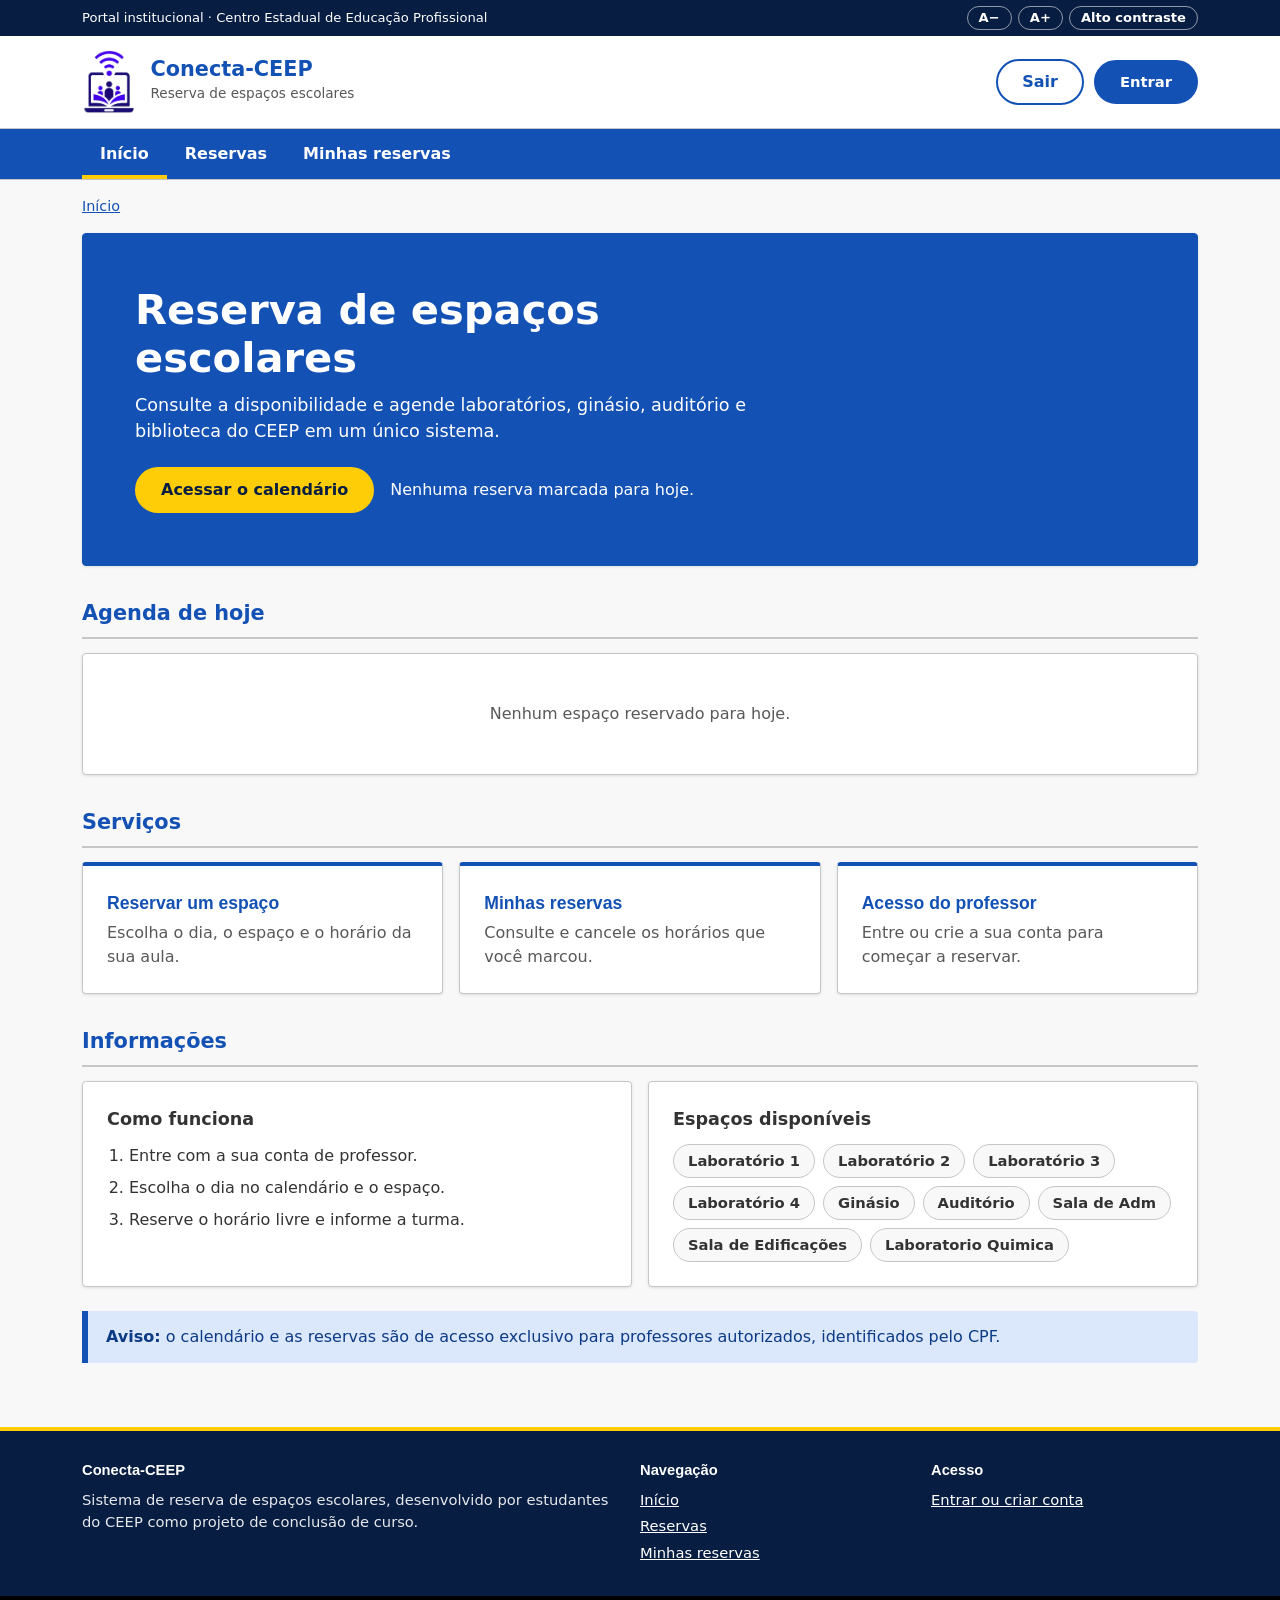
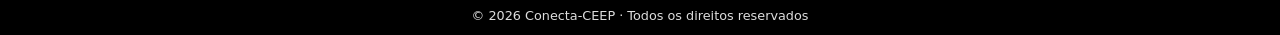
==== frontend/index.html @ ace4052a "COMMIT" ====
<!DOCTYPE html>
<html lang="pt-BR">
<head>
<meta charset="UTF-8">
<meta name="viewport" content="width=device-width, initial-scale=1, viewport-fit=cover">
<title>Conecta-CEEP</title>
<link rel="icon" type="image/png" href="title.png">
<link rel="stylesheet" href="style.css">
</head>
<body>
<div class="util"><div class="in">
  <span>Portal institucional · Centro Estadual de Educação Profissional</span>
  <span class="tools" role="group" aria-label="Acessibilidade">
    <button type="button" id="aMenos" aria-label="Diminuir texto">A−</button>
    <button type="button" id="aMais" aria-label="Aumentar texto">A+</button>
    <button type="button" id="contraste" aria-pressed="false">Alto contraste</button>
  </span>
</div></div>
<header><div class="in">
  <a class="brand" href="#/inicio">
    <img src="Logo Conecta-CEEP.png" alt="Logo Conecta-CEEP" class="brand-logo">
    <span><b>Conecta-CEEP</b><small>Reserva de espaços escolares</small></span>
  </a>
  <div class="who">
    <span id="whoName"></span>
    <button class="btn ghost" id="logout" hidden>Sair</button>
    <a class="btn" id="loginLink" href="#/login">Entrar</a>
  </div>
</div></header>
<nav class="main" id="nav" aria-label="Principal"><div class="in">
  <a href="#/inicio" data-p="inicio">Início</a>
  <a href="#/reservas" data-p="reservas">Reservas</a>
  <a href="#/minhas" data-p="minhas">Minhas reservas</a>
  <a href="#/professores" data-p="professores" id="navProf" hidden>Professores</a>
</div></nav>
<div class="in crumb" id="crumb" aria-label="Você está em"></div>

<main>
  <!-- PÁGINA INICIAL (livre) -->
  <section id="home" class="page">
    <div class="card hero">
      <h1>Reserva de espaços escolares</h1>
      <p>Consulte a disponibilidade e agende laboratórios, ginásio, auditório e biblioteca do CEEP em um único sistema.</p>
      <div class="row-l">
        <a class="btn accent" href="#/reservas">Acessar o calendário</a>
        <span id="homeHoje"></span>
      </div>
    </div>
    <h2 class="sec">Agenda de hoje</h2>
    <div class="card agenda" id="homeAgenda"></div>
    <h2 class="sec">Serviços</h2>
    <div class="svcs">
      <a class="card svc" href="#/reservas"><b>Reservar um espaço</b><span>Escolha o dia, o espaço e o horário da sua aula.</span></a>
      <a class="card svc" href="#/minhas"><b>Minhas reservas</b><span>Consulte e cancele os horários que você marcou.</span></a>
      <a class="card svc" href="#/login"><b>Acesso do professor</b><span>Entre ou crie a sua conta para começar a reservar.</span></a>
    </div>
    <h2 class="sec">Informações</h2>
    <div class="two">
      <div class="card"><h3>Como funciona</h3>
        <ol class="steps"><li>Entre com a sua conta de professor.</li><li>Escolha o dia no calendário e o espaço.</li><li>Reserve o horário livre e informe a turma.</li></ol>
      </div>
      <div class="card"><h3>Espaços disponíveis</h3><ul class="chips" id="homeEspacos"></ul></div>
    </div>
    <p class="notice"><strong>Aviso:</strong> o calendário e as reservas são de acesso exclusivo para professores autorizados, identificados pelo CPF.</p>
  </section>

  <!-- LOGIN / CADASTRO -->
  <section id="auth" hidden aria-label="Acesso ao sistema"><div class="card authcard">
    <a class="fechar" href="#/inicio" aria-label="Fechar e voltar ao início">×</a>
    <h1>Reserve os espaços da escola</h1>
    <p id="authNote"></p>
    <div class="tabs" role="tablist">
      <button role="tab" id="tabIn" aria-selected="true">Entrar</button>
      <button role="tab" id="tabUp" aria-selected="false">Criar conta</button>
    </div>
    <form id="authForm" novalidate>
      <div id="nameWrap" hidden>
        <label for="fName">Nome completo</label>
        <input id="fName" autocomplete="name">
      </div>
      <label for="fCpf">CPF</label>
      <input id="fCpf" inputmode="numeric" maxlength="14" placeholder="000.000.000-00" autocomplete="username">
      <label for="fPass">Senha</label>
      <input id="fPass" type="password" autocomplete="current-password">
      <div class="msg" id="authMsg" role="alert"></div>
      <button class="btn" style="width:100%;margin-top:6px" id="authBtn">Entrar</button>
    </form>
  </div></section>

  <!-- APLICATIVO -->
  <section id="app" hidden>
    <div class="card">
      <div class="cal-head">
        <button id="prev" aria-label="Mês anterior">‹</button>
        <h2 id="monthTitle"></h2>
        <button id="next" aria-label="Próximo mês">›</button>
      </div>
      <div class="grid" id="dows"></div>
      <div class="grid" id="days" style="margin-top:4px"></div>
      <div class="legend">
        <span><i style="background:var(--brand)"></i>Dia selecionado</span>
        <span><i style="background:var(--busy)"></i>Quantidade de reservas</span>
      </div>
    </div>

    <div class="card" id="panel">
      <h2 id="dayTitle"></h2>
      <p class="sub" id="daySub">Escolha o espaço para ver os horários.</p>
      <label for="turno">Turno</label>
      <select id="turno" aria-label="Filtrar horários por turno">
        <option value="matutino">Matutino</option>
        <option value="vespertino">Vespertino</option>
        <option value="noturno">Noturno</option>
      </select>
      <div class="ov" id="overview" role="group" aria-label="Ocupação por espaço no dia"></div>
      <label for="space">Espaço</label>
      <select id="space"></select>
      <div class="slots" id="slots"></div>
    </div>
  </section>

  <section id="prof" class="card page" hidden>
    <h2>Professores autorizados</h2>
    <p class="sub">Só quem tem o CPF nesta lista consegue criar conta e entrar no sistema.</p>
    <form id="profForm" class="inline" novalidate>
      <div><label for="cpfNovo">CPF</label><input id="cpfNovo" inputmode="numeric" maxlength="14" placeholder="000.000.000-00"></div>
      <div><label for="nomeNovo">Nome do professor</label><input id="nomeNovo"></div>
      <button class="btn">Autorizar</button>
    </form>
    <div class="msg" id="profMsg" role="alert"></div>
    <div class="slots" id="profLista"></div>
  </section>

  <section id="minhas" class="card page" hidden>
    <h2>Minhas reservas</h2>
    <div class="slots" id="minhasLista"></div>
  </section>
</main>

<div id="toast" role="status" aria-live="polite"></div>

<footer><div class="in">
  <div><h4>Conecta-CEEP</h4><p>Sistema de reserva de espaços escolares, desenvolvido por estudantes do CEEP como projeto de conclusão de curso.</p></div>
  <div><h4>Navegação</h4><a href="#/inicio">Início</a><a href="#/reservas">Reservas</a><a href="#/minhas">Minhas reservas</a></div>
  <div><h4>Acesso</h4><a href="#/login">Entrar ou criar conta</a></div>
</div><div class="copy">© 2026 Conecta-CEEP · Todos os direitos reservados</div></footer>

<dialog id="dlg">
  <h3 id="dlgTitle">Reservar horário</h3>
  <p id="dlgInfo" style="margin:0;color:var(--muted);font-size:.9rem"></p>
  <label for="turma">Turma ou atividade</label>
  <input id="turma" placeholder="Ex.: 3º C, aula de Back-End">
  <div class="msg" id="dlgMsg"></div>
  <div class="row">
    <button class="btn ghost" id="dlgCancel" type="button">Cancelar</button>
    <button class="btn" id="dlgOk" type="button">Reservar</button>
  </div>
</dialog>

<script src="script.js"></script>
</body>
</html>
---- frontend/style.css ----
:root {
    --bg: #f8f8f8;
    --surface: #fff;
    --ink: #333;
    --muted: #585858;
    --line: #c6c6c6;
    --brand: #1351b4;
    --brand-ink: #fff;
    --gov: #1351b4;
    --gov-dark: #071d41;
    --accent: #ffcd07;
    --free: #e3f5e6;
    --free-ink: #0f5e1a;
    --busy: #fde8e4;
    --busy-ink: #a31a05;
    --mine: #dbe8fb;
    --mine-ink: #0c3a85;
    box-sizing: border-box;
    padding-top: env(safe-area-inset-top,0px);
    padding-bottom: env(safe-area-inset-bottom,0px);
}

:root[data-theme="dark"] {
    --bg: #000;
    --surface: #000;
    --ink: #fff;
    --muted: #eee;
    --line: #fff;
    --brand: #ffcd07;
    --brand-ink: #000;
    --gov: #000;
    --gov-dark: #000;
    --free: #000;
    --free-ink: #7dffa0;
    --busy: #000;
    --busy-ink: #ff9d8f;
    --mine: #000;
    --mine-ink: #9cc2ff;
}

[data-theme="dark"] .slot,
[data-theme="dark"] .hero {
    border: 1px solid currentColor;
}

html {
    font-size: var(--fs,100%);
    scroll-padding-top: env(safe-area-inset-top,0px);
}

* {
    box-sizing: border-box;
}

body {
    margin: 0;
    background: var(--bg);
    color: var(--ink);
    font-family: "Source Sans 3",system-ui,-apple-system,"Segoe UI",sans-serif;
    line-height: 1.5;
}

h1,
h2,
h3,
.brand b,
.mark {
    font-family: "Raleway","Source Sans 3",system-ui,sans-serif;
}

button,
input,
select {
    font: inherit;
    color: inherit;
    font-size: 1rem;
    -webkit-user-select: text;
    user-select: text;
}

button {
    cursor: pointer;
}

a {
    color: var(--brand);
}

:focus-visible {
    outline: 3px solid var(--accent);
    outline-offset: 2px;
    box-shadow: 0 0 0 5px var(--gov-dark);
}

.in {
    max-width: 1180px;
    margin: 0 auto;
    padding-left: clamp(14px,4vw,32px);
    padding-right: clamp(14px,4vw,32px);
}

.util {
    background: var(--gov-dark);
    color: #fff;
    font-size: .82rem;
}

.util .in {
    display: flex;
    justify-content: space-between;
    align-items: center;
    gap: 10px;
    flex-wrap: wrap;
    padding-top: 6px;
    padding-bottom: 6px;
}

.util .tools {
    display: flex;
    gap: 6px;
    align-items: center;
}

.util button {
    background: none;
    border: 1px solid rgba(255,255,255,.55);
    color: #fff;
    border-radius: 99px;
    padding: 1px 11px;
    font-weight: 600;
    font-size: .82rem;
}

.util button:hover {
    background: rgba(255,255,255,.15);
}

header {
    background: var(--surface);
    border-bottom: 1px solid var(--line);
}

header .in {
    display: flex;
    align-items: center;
    justify-content: space-between;
    gap: 14px;
    flex-wrap: wrap;
    padding-top: 14px;
    padding-bottom: 14px;
}

.brand {
    display: flex;
    align-items: center;
    gap: 12px;
    text-decoration: none;
    color: var(--ink);
}

.mark {
    width: 46px;
    height: 46px;
    border-radius: 4px;
    background: var(--gov);
    color: #fff;
    display: grid;
    place-items: center;
    font-weight: 800;
    font-size: 1.3rem;
    border-bottom: 4px solid var(--accent);
    border: 1px solid var(--line);
    border-bottom: 4px solid var(--accent);
}

.brand b {
    display: block;
    font-weight: 800;
    font-size: 1.3rem;
    line-height: 1.1;
    color: var(--gov);
}

[data-theme="dark"] .brand b {
    color: var(--accent);
}

.brand small {
    color: var(--muted);
    font-size: .85rem;
}

.who {
    display: flex;
    align-items: center;
    gap: 10px;
    font-size: .92rem;
    font-weight: 600;
}

nav.main {
    background: var(--gov);
    border-bottom: 1px solid var(--line);
}

nav.main .in {
    display: flex;
    flex-wrap: wrap;
}

nav.main a {
    color: #fff;
    text-decoration: none;
    font-weight: 700;
    padding: 13px 18px 9px;
    border-bottom: 4px solid transparent;
}

nav.main a:hover {
    background: rgba(255,255,255,.14);
}

nav.main a[aria-current="page"] {
    border-bottom-color: var(--accent);
}

.crumb {
    padding-top: 16px;
    padding-bottom: 0;
    font-size: .9rem;
    color: var(--muted);
}

main {
    max-width: 1180px;
    margin: 0 auto;
    padding: 16px clamp(14px,4vw,32px) 40px;
}

.btn {
    display: inline-block;
    border: 2px solid var(--brand);
    border-radius: 99px;
    padding: 9px 24px;
    font-weight: 700;
    background: var(--brand);
    color: var(--brand-ink);
    text-decoration: none;
    text-align: center;
}

.btn:hover {
    filter: brightness(1.12);
}

.btn.ghost {
    background: transparent;
    color: var(--brand);
}

.btn.danger {
    background: var(--busy);
    color: var(--busy-ink);
    border-color: var(--busy-ink);
}

.btn.accent {
    background: var(--accent);
    border-color: var(--accent);
    color: #071d41;
}

.card {
    background: var(--surface);
    border: 1px solid var(--line);
    border-radius: 4px;
    padding: clamp(14px,3vw,24px);
    box-shadow: 0 1px 3px rgba(7,29,65,.12);
}

.page[hidden],
#app[hidden],
#auth[hidden] {
    display: none;
}

.hero {
    background: var(--gov);
    color: #fff;
    border-color: var(--gov);
    padding: clamp(24px,5vw,52px);
}

.hero h1 {
    margin: 0 0 10px;
    font-size: clamp(1.7rem,4.5vw,2.6rem);
    line-height: 1.15;
    font-weight: 800;
    max-width: 22ch;
}

.hero p {
    margin: 0 0 22px;
    max-width: 60ch;
    font-size: 1.1rem;
}

.row-l {
    display: flex;
    align-items: center;
    flex-wrap: wrap;
    gap: 16px;
}

.sec {
    margin: 32px 0 14px;
    font-size: 1.3rem;
    font-weight: 800;
    color: var(--gov);
    padding-bottom: 8px;
    border-bottom: 2px solid var(--line);
}

[data-theme="dark"] .sec {
    color: var(--accent);
}

.svcs {
    display: grid;
    grid-template-columns: repeat(3,1fr);
    gap: 16px;
}

.svc {
    display: block;
    text-decoration: none;
    color: var(--ink);
    border-top: 4px solid var(--gov);
}

.svc:hover {
    background: var(--mine);
}

.svc b {
    display: block;
    font-family: "Raleway",sans-serif;
    font-size: 1.1rem;
    color: var(--gov);
    margin-bottom: 4px;
}

[data-theme="dark"] .svc b {
    color: var(--accent);
}

.svc span {
    color: var(--muted);
}

.two {
    display: grid;
    grid-template-columns: 1fr 1fr;
    gap: 16px;
}

.two h3,
#minhas h2,
#panel h2 {
    margin: 0 0 12px;
    font-size: 1.1rem;
}

.steps {
    margin: 0;
    padding-left: 22px;
    display: grid;
    gap: 8px;
}

.chips {
    list-style: none;
    margin: 0;
    padding: 0;
    display: flex;
    flex-wrap: wrap;
    gap: 8px;
}

.chips li {
    padding: 5px 14px;
    border-radius: 99px;
    background: var(--bg);
    border: 1px solid var(--line);
    font-weight: 600;
    font-size: .92rem;
}

.notice {
    margin: 24px 0 0;
    padding: 14px 18px;
    border-left: 6px solid var(--gov);
    background: var(--mine);
    color: var(--mine-ink);
    border-radius: 0 4px 4px 0;
}

footer {
    background: var(--gov-dark);
    color: #fff;
    margin-top: 24px;
    border-top: 4px solid var(--accent);
}

footer .in {
    display: grid;
    grid-template-columns: 2fr 1fr 1fr;
    gap: 24px;
    padding-top: 28px;
    padding-bottom: 28px;
    font-size: .92rem;
}

footer h4 {
    margin: 0 0 8px;
    font-family: "Raleway",sans-serif;
}

footer a {
    color: #fff;
    display: block;
    margin-bottom: 4px;
}

footer p {
    margin: 0;
    opacity: .9;
}

.copy {
    background: #000;
    color: #ddd;
    text-align: center;
    font-size: .8rem;
    padding: 10px;
}

/* login */
#auth {
    position: fixed;
    inset: 0;
    z-index: 40;
    display: flex;
    align-items: center;
    justify-content: center;
    padding: 16px;
    background: rgba(7,29,65,.45);
    -webkit-backdrop-filter: blur(9px);
    backdrop-filter: blur(9px);
    overflow: auto;
}

[data-theme="dark"] #auth {
    background: rgba(0,0,0,.72);
}

.authcard {
    position: relative;
    width: 100%;
    max-width: 420px;
    box-shadow: 0 20px 60px rgba(0,0,0,.35);
    border-top: 4px solid var(--accent);
}

.fechar {
    position: absolute;
    top: 8px;
    right: 14px;
    font-size: 1.7rem;
    line-height: 1;
    text-decoration: none;
    color: var(--muted);
}

.fechar:hover {
    color: var(--ink);
}

@keyframes fade {
    from {
        opacity: 0;
    }
    to {
        opacity: 1;
    }
}

@keyframes pop {
    from {
        opacity: 0;
        transform: translateY(28px) scale(.95);
    }
    to {
        opacity: 1;
        transform: none;
    }
}

@keyframes rise {
    from {
        opacity: 0;
        transform: translateY(12px);
    }
    to {
        opacity: 1;
        transform: none;
    }
}

@keyframes shake {
    0%,100% {
        transform: none;
    }
    20% {
        transform: translateX(-9px);
    }
    40% {
        transform: translateX(8px);
    }
    60% {
        transform: translateX(-5px);
    }
    80% {
        transform: translateX(3px);
    }
}

@media (prefers-reduced-motion: no-preference) {
    #auth {
        animation: fade .3s ease both;
    }
    .authcard {
        animation: pop .5s cubic-bezier(.2,.8,.2,1) both;
    }
    .authcard.shake {
        animation: shake .4s ease;
    }
    .authcard h1,
    .authcard #authNote,
    .authcard .tabs {
        animation: rise .5s .12s both;
    }
    .authcard #authNote {
        animation-delay: .18s;
    }
    .authcard .tabs {
        animation-delay: .24s;
    }
    #authForm > * {
        animation: rise .5s both;
    }
    #authForm > :nth-child(1) {
        animation-delay: .30s;
    }
    #authForm > :nth-child(2) {
        animation-delay: .36s;
    }
    #authForm > :nth-child(3) {
        animation-delay: .42s;
    }
    #authForm > :nth-child(4) {
        animation-delay: .48s;
    }
    #authForm > :nth-child(5) {
        animation-delay: .54s;
    }
    #authForm > :nth-child(6) {
        animation-delay: .60s;
    }
    input:focus {
        transition: box-shadow .2s;
    }
}

input:focus {
    box-shadow: 0 0 0 3px rgba(19,81,180,.3);
    border-color: var(--brand);
}

#auth h1 {
    margin: 0 0 4px;
    font-size: 1.5rem;
    color: var(--gov);
}

[data-theme="dark"] #auth h1 {
    color: var(--accent);
}

#auth p {
    margin: 0 0 18px;
    color: var(--muted);
}

.tabs {
    display: flex;
    gap: 6px;
    margin-bottom: 16px;
}

.tabs button {
    flex: 1;
    padding: 9px;
    border-radius: 99px;
    border: 2px solid var(--brand);
    background: transparent;
    color: var(--brand);
    font-weight: 700;
}

.tabs button[aria-selected="true"] {
    background: var(--brand);
    color: var(--brand-ink);
}

label {
    display: block;
    font-weight: 700;
    font-size: .92rem;
    margin: 12px 0 4px;
}

input,
select {
    width: 100%;
    padding: 10px 12px;
    border-radius: 4px;
    border: 1px solid #888;
    background: var(--surface);
}

.msg {
    min-height: 1.4em;
    margin-top: 10px;
    font-size: .92rem;
    color: var(--busy-ink);
    font-weight: 600;
}

/* app */
#app {
    display: grid;
    grid-template-columns: minmax(0,1.15fr) minmax(0,1fr);
    gap: 20px;
    align-items: start;
}

.cal-head {
    display: flex;
    align-items: center;
    justify-content: space-between;
    margin-bottom: 12px;
}

.cal-head h2 {
    margin: 0;
    font-size: 1.25rem;
    text-transform: capitalize;
}

.cal-head button {
    width: 40px;
    height: 40px;
    border-radius: 50%;
    border: 2px solid var(--brand);
    background: transparent;
    color: var(--brand);
    font-size: 1.2rem;
    font-weight: 700;
}

.grid {
    display: grid;
    grid-template-columns: repeat(7,1fr);
    gap: 4px;
}

.dow {
    text-align: center;
    font-size: .82rem;
    font-weight: 700;
    color: var(--muted);
    padding: 4px 0;
}

.day {
    aspect-ratio: 1/1;
    min-height: 44px;
    border-radius: 4px;
    border: 1px solid var(--line);
    background: var(--surface);
    display: flex;
    flex-direction: column;
    align-items: center;
    justify-content: center;
    gap: 2px;
    font-weight: 700;
}

.day:hover {
    border-color: var(--brand);
    border-width: 2px;
}

.day.out {
    visibility: hidden;
}

.day.weekend {
    color: var(--muted);
    background: var(--bg);
}

.day.today {
    box-shadow: inset 0 0 0 2px var(--brand);
}

.day.sel {
    background: var(--brand);
    color: var(--brand-ink);
    border-color: var(--brand);
}

.day small {
    font-size: .65rem;
    font-weight: 700;
    padding: 0 6px;
    border-radius: 99px;
    background: var(--busy);
    color: var(--busy-ink);
}

.day.sel small {
    background: var(--brand-ink);
    color: var(--brand);
}

.legend {
    display: flex;
    flex-wrap: wrap;
    gap: 14px;
    margin-top: 14px;
    font-size: .85rem;
    color: var(--muted);
}

.legend i {
    display: inline-block;
    width: 12px;
    height: 12px;
    border-radius: 3px;
    margin-right: 5px;
    vertical-align: -1px;
}

#panel .sub {
    margin: 0 0 14px;
    color: var(--muted);
    font-size: .92rem;
}

#turno {
    display: block;
    width: min(100%, 320px);
    margin: 4px 0 16px;
    padding: 8px 12px;
    border: 1px solid var(--line);
    border-radius: 4px;
    background: var(--surface);
}

#panel h2 {
    text-transform: capitalize;
    font-size: 1.25rem;
    margin-bottom: 2px;
}

.slots {
    display: grid;
    gap: 8px;
    margin-top: 14px;
}

.slot {
    display: flex;
    align-items: center;
    justify-content: space-between;
    gap: 10px;
    padding: 10px 14px;
    border-radius: 4px;
    border: 1px solid transparent;
    border-left: 6px solid currentColor;
    text-align: left;
    width: 100%;
}

.slot .t {
    font-weight: 800;
    min-width: 92px;
}

.slot .d {
    flex: 1;
    font-size: .92rem;
}

.slot.free {
    background: var(--free);
    color: var(--free-ink);
}

.slot.busy {
    background: var(--busy);
    color: var(--busy-ink);
    cursor: default;
}

.slot.mine {
    background: var(--mine);
    color: var(--mine-ink);
}

.empty {
    color: var(--muted);
    padding: 24px 8px;
    text-align: center;
}

dialog {
    border: 1px solid var(--line);
    border-radius: 4px;
    background: var(--surface);
    color: var(--ink);
    max-width: 400px;
    width: calc(100% - 32px);
    padding: 22px;
}

dialog::backdrop {
    background: rgba(7,29,65,.6);
}

dialog h3 {
    margin: 0 0 4px;
}

.row {
    display: flex;
    gap: 8px;
    margin-top: 16px;
    justify-content: flex-end;
}

.ov {
    margin: 0 0 4px;
}

.ov button {
    border: 1px solid var(--line);
    background: var(--surface);
    border-radius: 99px;
    padding: 5px 12px;
    font-weight: 600;
    font-size: .85rem;
}

.ov button[aria-pressed="true"] {
    background: var(--brand);
    color: var(--brand-ink);
    border-color: var(--brand);
}

.ov b {
    font-weight: 800;
}

.agenda .ln {
    display: grid;
    grid-template-columns: 140px 1fr;
    gap: 4px 16px;
    padding: 10px 0;
    border-bottom: 1px solid var(--line);
}

.agenda .ln:last-child {
    border-bottom: 0;
}

.agenda .h {
    font-weight: 800;
    color: var(--gov);
}

[data-theme="dark"] .agenda .h {
    color: var(--accent);
}

#toast {
    position: fixed;
    left: 50%;
    bottom: calc(20px + env(safe-area-inset-bottom,0px));
    transform: translate(-50%,20px);
    background: var(--gov-dark);
    color: #fff;
    border-left: 6px solid var(--accent);
    padding: 12px 18px;
    border-radius: 4px;
    box-shadow: 0 6px 20px rgba(0,0,0,.3);
    opacity: 0;
    pointer-events: none;
    max-width: calc(100% - 32px);
    z-index: 50;
}

#toast.on {
    opacity: 1;
    transform: translate(-50%,0);
}

@media (max-width: 520px) {
    .agenda .ln {
        grid-template-columns: 1fr;
    }
}

@media (max-width: 820px) {
    #app,
    .two,
    .svcs,
    footer .in {
        grid-template-columns: 1fr;
    }
}

@media (prefers-reduced-motion: no-preference) {
    #toast {
        transition: opacity .2s,transform .2s;
    }
    .slot,
    .day,
    .svc,
    .btn {
        transition: background .15s,border-color .15s,filter .15s;
    }
}

.inline {
    display: grid;
    grid-template-columns: 1fr 1fr auto;
    gap: 10px;
    align-items: end;
}

.sub {
    margin: 0 0 14px;
    color: var(--muted);
}

@media (max-width: 820px) {
    .inline {
        grid-template-columns: 1fr;
    }
}
.brand-logo {
  height: 4em; /* Acompanha automaticamente a alteração do tamanho de texto */
  width: auto;
  object-fit: contain;
  vertical-align: middle;
}
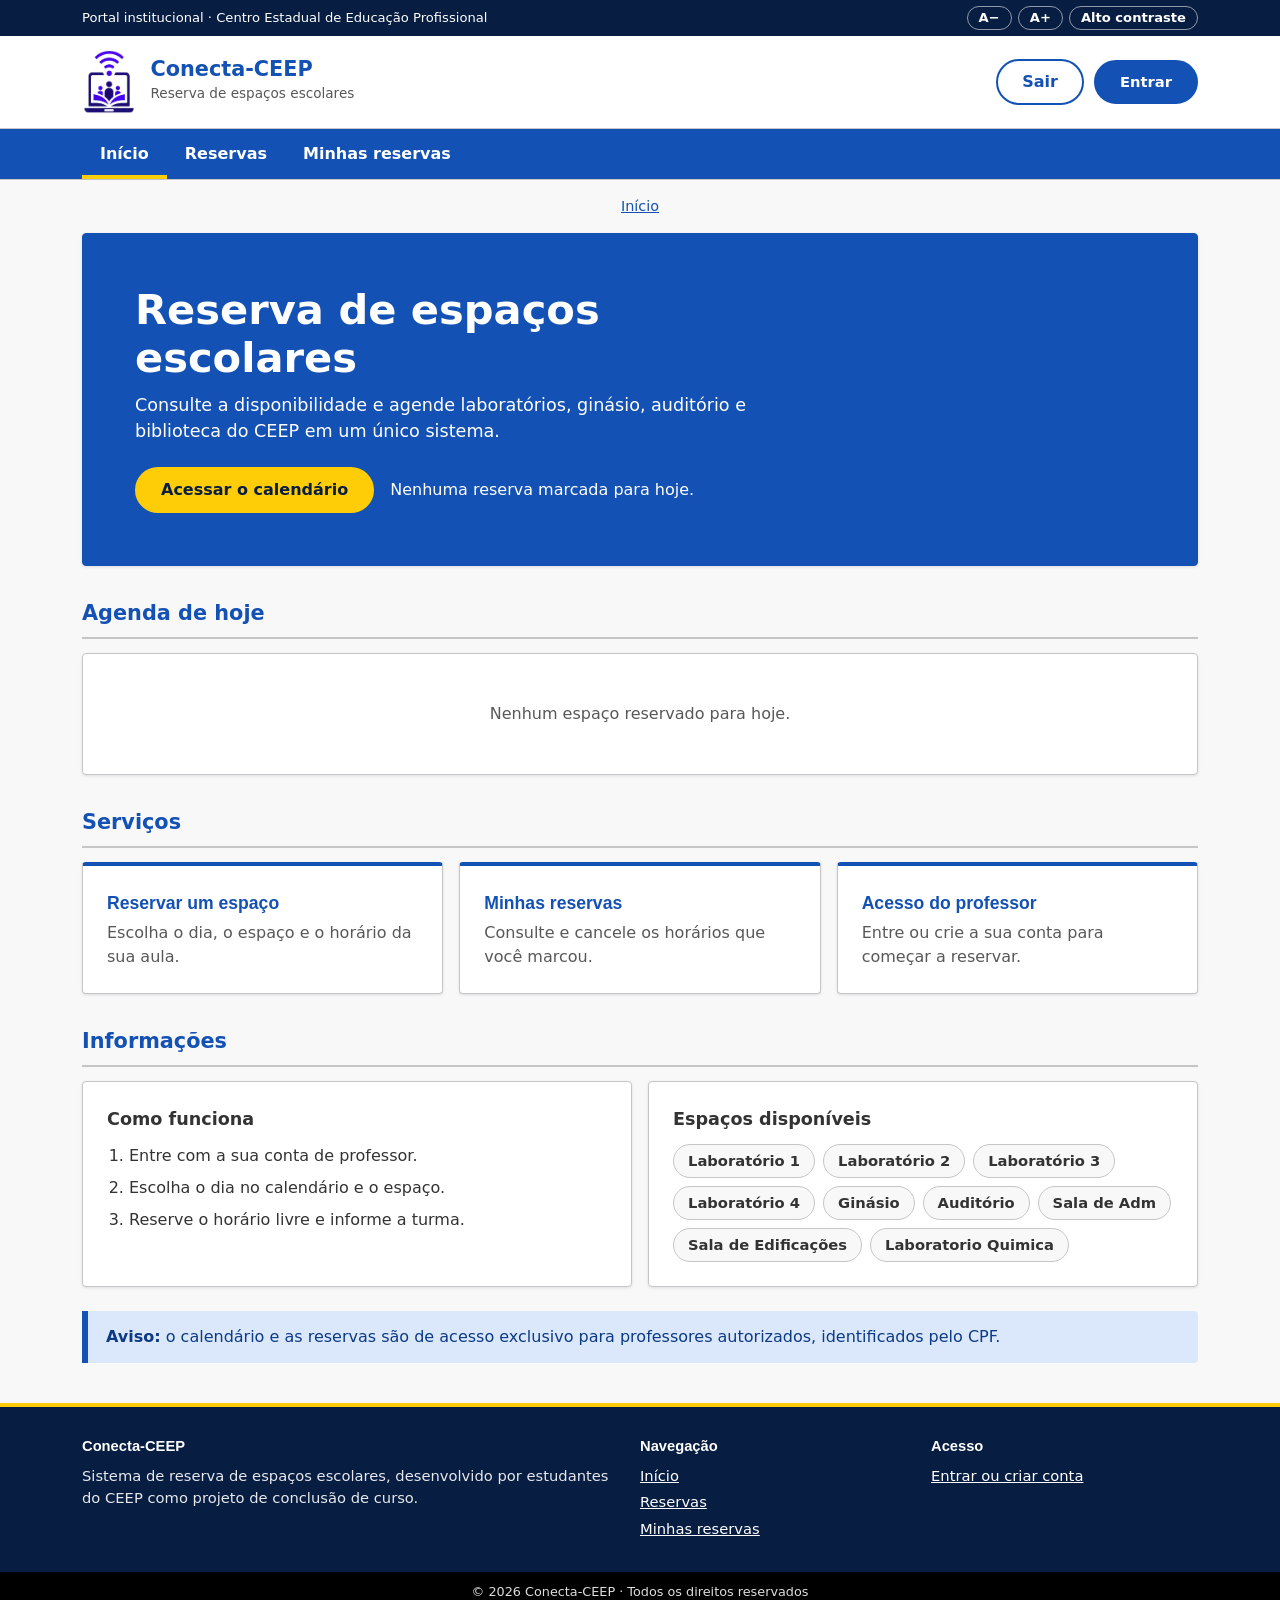
==== commit f98a6696: "COMMIT" ====
--- a/frontend/index.html
+++ b/frontend/index.html
@@ -8,142 +8,148 @@
 <link rel="stylesheet" href="style.css">
 </head>
 <body>
-<div class="util"><div class="in">
-  <span>Portal institucional · Centro Estadual de Educação Profissional</span>
-  <span class="tools" role="group" aria-label="Acessibilidade">
-    <button type="button" id="aMenos" aria-label="Diminuir texto">A−</button>
-    <button type="button" id="aMais" aria-label="Aumentar texto">A+</button>
-    <button type="button" id="contraste" aria-pressed="false">Alto contraste</button>
-  </span>
-</div></div>
-<header><div class="in">
-  <a class="brand" href="#/inicio">
-    <img src="Logo Conecta-CEEP.png" alt="Logo Conecta-CEEP" class="brand-logo">
-    <span><b>Conecta-CEEP</b><small>Reserva de espaços escolares</small></span>
-  </a>
-  <div class="who">
-    <span id="whoName"></span>
-    <button class="btn ghost" id="logout" hidden>Sair</button>
-    <a class="btn" id="loginLink" href="#/login">Entrar</a>
-  </div>
-</div></header>
-<nav class="main" id="nav" aria-label="Principal"><div class="in">
-  <a href="#/inicio" data-p="inicio">Início</a>
-  <a href="#/reservas" data-p="reservas">Reservas</a>
-  <a href="#/minhas" data-p="minhas">Minhas reservas</a>
-  <a href="#/professores" data-p="professores" id="navProf" hidden>Professores</a>
-</div></nav>
-<div class="in crumb" id="crumb" aria-label="Você está em"></div>
 
-<main>
-  <!-- PÁGINA INICIAL (livre) -->
-  <section id="home" class="page">
-    <div class="card hero">
-      <h1>Reserva de espaços escolares</h1>
-      <p>Consulte a disponibilidade e agende laboratórios, ginásio, auditório e biblioteca do CEEP em um único sistema.</p>
-      <div class="row-l">
-        <a class="btn accent" href="#/reservas">Acessar o calendário</a>
-        <span id="homeHoje"></span>
+<div class="site-wrapper">
+  <div class="util"><div class="in">
+    <span>Portal institucional · Centro Estadual de Educação Profissional</span>
+    <span class="tools" role="group" aria-label="Acessibilidade">
+      <button type="button" id="aMenos" aria-label="Diminuir texto">A−</button>
+      <button type="button" id="aMais" aria-label="Aumentar texto">A+</button>
+      <button type="button" id="contraste" aria-pressed="false">Alto contraste</button>
+    </span>
+  </div></div>
+
+  <header><div class="in">
+    <a class="brand" href="#/inicio">
+      <img src="Logo Conecta-CEEP.png" alt="Logo Conecta-CEEP" class="brand-logo">
+      <span><b>Conecta-CEEP</b><small>Reserva de espaços escolares</small></span>
+    </a>
+    <div class="who">
+      <span id="whoName"></span>
+      <button class="btn ghost" id="logout" hidden>Sair</button>
+      <a class="btn" id="loginLink" href="#/login">Entrar</a>
+    </div>
+  </div></header>
+
+  <nav class="main" id="nav" aria-label="Principal"><div class="in">
+    <a href="#/inicio" data-p="inicio">Início</a>
+    <a href="#/reservas" data-p="reservas">Reservas</a>
+    <a href="#/minhas" data-p="minhas">Minhas reservas</a>
+    <a href="#/professores" data-p="professores" id="navProf" hidden>Professores</a>
+  </div></nav>
+
+  <div class="in crumb" id="crumb" aria-label="Você está em"></div>
+
+  <main>
+    <!-- PÁGINA INICIAL (livre) -->
+    <section id="home" class="page">
+      <div class="card hero">
+        <h1>Reserva de espaços escolares</h1>
+        <p>Consulte a disponibilidade e agende laboratórios, ginásio, auditório e biblioteca do CEEP em um único sistema.</p>
+        <div class="row-l">
+          <a class="btn accent" href="#/reservas">Acessar o calendário</a>
+          <span id="homeHoje"></span>
+        </div>
       </div>
-    </div>
-    <h2 class="sec">Agenda de hoje</h2>
-    <div class="card agenda" id="homeAgenda"></div>
-    <h2 class="sec">Serviços</h2>
-    <div class="svcs">
-      <a class="card svc" href="#/reservas"><b>Reservar um espaço</b><span>Escolha o dia, o espaço e o horário da sua aula.</span></a>
-      <a class="card svc" href="#/minhas"><b>Minhas reservas</b><span>Consulte e cancele os horários que você marcou.</span></a>
-      <a class="card svc" href="#/login"><b>Acesso do professor</b><span>Entre ou crie a sua conta para começar a reservar.</span></a>
-    </div>
-    <h2 class="sec">Informações</h2>
-    <div class="two">
-      <div class="card"><h3>Como funciona</h3>
-        <ol class="steps"><li>Entre com a sua conta de professor.</li><li>Escolha o dia no calendário e o espaço.</li><li>Reserve o horário livre e informe a turma.</li></ol>
+      <h2 class="sec">Agenda de hoje</h2>
+      <div class="card agenda" id="homeAgenda"></div>
+      <h2 class="sec">Serviços</h2>
+      <div class="svcs">
+        <a class="card svc" href="#/reservas"><b>Reservar um espaço</b><span>Escolha o dia, o espaço e o horário da sua aula.</span></a>
+        <a class="card svc" href="#/minhas"><b>Minhas reservas</b><span>Consulte e cancele os horários que você marcou.</span></a>
+        <a class="card svc" href="#/login"><b>Acesso do professor</b><span>Entre ou crie a sua conta para começar a reservar.</span></a>
       </div>
-      <div class="card"><h3>Espaços disponíveis</h3><ul class="chips" id="homeEspacos"></ul></div>
-    </div>
-    <p class="notice"><strong>Aviso:</strong> o calendário e as reservas são de acesso exclusivo para professores autorizados, identificados pelo CPF.</p>
-  </section>
+      <h2 class="sec">Informações</h2>
+      <div class="two">
+        <div class="card"><h3>Como funciona</h3>
+          <ol class="steps"><li>Entre com a sua conta de professor.</li><li>Escolha o dia no calendário e o espaço.</li><li>Reserve o horário livre e informe a turma.</li></ol>
+        </div>
+        <div class="card"><h3>Espaços disponíveis</h3><ul class="chips" id="homeEspacos"></ul></div>
+      </div>
+      <p class="notice"><strong>Aviso:</strong> o calendário e as reservas são de acesso exclusivo para professores autorizados, identificados pelo CPF.</p>
+    </section>
 
-  <!-- LOGIN / CADASTRO -->
-  <section id="auth" hidden aria-label="Acesso ao sistema"><div class="card authcard">
-    <a class="fechar" href="#/inicio" aria-label="Fechar e voltar ao início">×</a>
-    <h1>Reserve os espaços da escola</h1>
-    <p id="authNote"></p>
-    <div class="tabs" role="tablist">
-      <button role="tab" id="tabIn" aria-selected="true">Entrar</button>
-      <button role="tab" id="tabUp" aria-selected="false">Criar conta</button>
-    </div>
-    <form id="authForm" novalidate>
-      <div id="nameWrap" hidden>
-        <label for="fName">Nome completo</label>
-        <input id="fName" autocomplete="name">
+    <!-- LOGIN / CADASTRO -->
+    <section id="auth" hidden aria-label="Acesso ao sistema"><div class="card authcard">
+      <a class="fechar" href="#/inicio" aria-label="Fechar e voltar ao início">×</a>
+      <h1>Reserve os espaços da escola</h1>
+      <p id="authNote"></p>
+      <div class="tabs" role="tablist">
+        <button role="tab" id="tabIn" aria-selected="true">Entrar</button>
+        <button role="tab" id="tabUp" aria-selected="false">Criar conta</button>
       </div>
-      <label for="fCpf">CPF</label>
-      <input id="fCpf" inputmode="numeric" maxlength="14" placeholder="000.000.000-00" autocomplete="username">
-      <label for="fPass">Senha</label>
-      <input id="fPass" type="password" autocomplete="current-password">
-      <div class="msg" id="authMsg" role="alert"></div>
-      <button class="btn" style="width:100%;margin-top:6px" id="authBtn">Entrar</button>
-    </form>
-  </div></section>
+      <form id="authForm" novalidate>
+        <div id="nameWrap" hidden>
+          <label for="fName">Nome completo</label>
+          <input id="fName" autocomplete="name">
+        </div>
+        <label for="fCpf">CPF</label>
+        <input id="fCpf" inputmode="numeric" maxlength="14" placeholder="000.000.000-00" autocomplete="username">
+        <label for="fPass">Senha</label>
+        <input id="fPass" type="password" autocomplete="current-password">
+        <div class="msg" id="authMsg" role="alert"></div>
+        <button class="btn" style="width:100%;margin-top:6px" id="authBtn">Entrar</button>
+      </form>
+    </div></section>
 
-  <!-- APLICATIVO -->
-  <section id="app" hidden>
-    <div class="card">
-      <div class="cal-head">
-        <button id="prev" aria-label="Mês anterior">‹</button>
-        <h2 id="monthTitle"></h2>
-        <button id="next" aria-label="Próximo mês">›</button>
+    <!-- APLICATIVO -->
+    <section id="app" hidden>
+      <div class="card">
+        <div class="cal-head">
+          <button id="prev" aria-label="Mês anterior">‹</button>
+          <h2 id="monthTitle"></h2>
+          <button id="next" aria-label="Próximo mês">›</button>
+        </div>
+        <div class="grid" id="dows"></div>
+        <div class="grid" id="days" style="margin-top:4px"></div>
+        <div class="legend">
+          <span><i style="background:var(--brand)"></i>Dia selecionado</span>
+          <span><i style="background:var(--busy)"></i>Quantidade de reservas</span>
+        </div>
       </div>
-      <div class="grid" id="dows"></div>
-      <div class="grid" id="days" style="margin-top:4px"></div>
-      <div class="legend">
-        <span><i style="background:var(--brand)"></i>Dia selecionado</span>
-        <span><i style="background:var(--busy)"></i>Quantidade de reservas</span>
+
+      <div class="card" id="panel">
+        <h2 id="dayTitle"></h2>
+        <p class="sub" id="daySub">Escolha o espaço para ver os horários.</p>
+        <label for="turno">Turno</label>
+        <select id="turno" aria-label="Filtrar horários por turno">
+          <option value="matutino">Matutino</option>
+          <option value="vespertino">Vespertino</option>
+          <option value="noturno">Noturno</option>
+        </select>
+        <div class="ov" id="overview" role="group" aria-label="Ocupação por espaço no dia"></div>
+        <label for="space">Espaço</label>
+        <select id="space"></select>
+        <div class="slots" id="slots"></div>
       </div>
-    </div>
+    </section>
 
-    <div class="card" id="panel">
-      <h2 id="dayTitle"></h2>
-      <p class="sub" id="daySub">Escolha o espaço para ver os horários.</p>
-      <label for="turno">Turno</label>
-      <select id="turno" aria-label="Filtrar horários por turno">
-        <option value="matutino">Matutino</option>
-        <option value="vespertino">Vespertino</option>
-        <option value="noturno">Noturno</option>
-      </select>
-      <div class="ov" id="overview" role="group" aria-label="Ocupação por espaço no dia"></div>
-      <label for="space">Espaço</label>
-      <select id="space"></select>
-      <div class="slots" id="slots"></div>
-    </div>
-  </section>
+    <section id="prof" class="card page" hidden>
+      <h2>Professores autorizados</h2>
+      <p class="sub">Só quem tem o CPF nesta lista consegue criar conta e entrar no sistema.</p>
+      <form id="profForm" class="inline" novalidate>
+        <div><label for="cpfNovo">CPF</label><input id="cpfNovo" inputmode="numeric" maxlength="14" placeholder="000.000.000-00"></div>
+        <div><label for="nomeNovo">Nome do professor</label><input id="nomeNovo"></div>
+        <button class="btn">Autorizar</button>
+      </form>
+      <div class="msg" id="profMsg" role="alert"></div>
+      <div class="slots" id="profLista"></div>
+    </section>
 
-  <section id="prof" class="card page" hidden>
-    <h2>Professores autorizados</h2>
-    <p class="sub">Só quem tem o CPF nesta lista consegue criar conta e entrar no sistema.</p>
-    <form id="profForm" class="inline" novalidate>
-      <div><label for="cpfNovo">CPF</label><input id="cpfNovo" inputmode="numeric" maxlength="14" placeholder="000.000.000-00"></div>
-      <div><label for="nomeNovo">Nome do professor</label><input id="nomeNovo"></div>
-      <button class="btn">Autorizar</button>
-    </form>
-    <div class="msg" id="profMsg" role="alert"></div>
-    <div class="slots" id="profLista"></div>
-  </section>
+    <section id="minhas" class="card page" hidden>
+      <h2>Minhas reservas</h2>
+      <div class="slots" id="minhasLista"></div>
+    </section>
+  </main>
 
-  <section id="minhas" class="card page" hidden>
-    <h2>Minhas reservas</h2>
-    <div class="slots" id="minhasLista"></div>
-  </section>
-</main>
+  <footer><div class="in">
+    <div><h4>Conecta-CEEP</h4><p>Sistema de reserva de espaços escolares, desenvolvido por estudantes do CEEP como projeto de conclusão de curso.</p></div>
+    <div><h4>Navegação</h4><a href="#/inicio">Início</a><a href="#/reservas">Reservas</a><a href="#/minhas">Minhas reservas</a></div>
+    <div><h4>Acesso</h4><a href="#/login">Entrar ou criar conta</a></div>
+  </div><div class="copy">© 2026 Conecta-CEEP · Todos os direitos reservados</div></footer>
+</div>
 
 <div id="toast" role="status" aria-live="polite"></div>
-
-<footer><div class="in">
-  <div><h4>Conecta-CEEP</h4><p>Sistema de reserva de espaços escolares, desenvolvido por estudantes do CEEP como projeto de conclusão de curso.</p></div>
-  <div><h4>Navegação</h4><a href="#/inicio">Início</a><a href="#/reservas">Reservas</a><a href="#/minhas">Minhas reservas</a></div>
-  <div><h4>Acesso</h4><a href="#/login">Entrar ou criar conta</a></div>
-</div><div class="copy">© 2026 Conecta-CEEP · Todos os direitos reservados</div></footer>
 
 <dialog id="dlg">
   <h3 id="dlgTitle">Reservar horário</h3>
--- a/frontend/style.css
+++ b/frontend/style.css
@@ -16,8 +16,8 @@
     --mine: #dbe8fb;
     --mine-ink: #0c3a85;
     box-sizing: border-box;
-    padding-top: env(safe-area-inset-top,0px);
-    padding-bottom: env(safe-area-inset-bottom,0px);
+    padding-top: env(safe-area-inset-top, 0px);
+    padding-bottom: env(safe-area-inset-bottom, 0px);
 }
 
 :root[data-theme="dark"] {
@@ -43,21 +43,42 @@
     border: 1px solid currentColor;
 }
 
+html, body {
+    height: 100%;
+    margin: 0;
+}
+
 html {
-    font-size: var(--fs,100%);
-    scroll-padding-top: env(safe-area-inset-top,0px);
-}
-
-* {
+    font-size: var(--fs, 100%);
+    scroll-padding-top: env(safe-area-inset-top, 0px);
+}
+
+*,
+*::before,
+*::after {
     box-sizing: border-box;
 }
 
 body {
-    margin: 0;
     background: var(--bg);
     color: var(--ink);
-    font-family: "Source Sans 3",system-ui,-apple-system,"Segoe UI",sans-serif;
+    font-family: "Source Sans 3", system-ui, -apple-system, "Segoe UI", sans-serif;
     line-height: 1.5;
+}
+
+/* Estrutura para manter o rodapé sempre na parte inferior da tela */
+.site-wrapper {
+    display: flex;
+    flex-direction: column;
+    min-height: 100vh;
+}
+
+main {
+    flex: 1 0 auto;
+    width: 100%;
+    max-width: 1180px;
+    margin: 0 auto;
+    padding: 16px clamp(14px, 4vw, 32px) 40px;
 }
 
 h1,
@@ -65,7 +86,7 @@
 h3,
 .brand b,
 .mark {
-    font-family: "Raleway","Source Sans 3",system-ui,sans-serif;
+    font-family: "Raleway", "Source Sans 3", system-ui, sans-serif;
 }
 
 button,
@@ -95,8 +116,8 @@
 .in {
     max-width: 1180px;
     margin: 0 auto;
-    padding-left: clamp(14px,4vw,32px);
-    padding-right: clamp(14px,4vw,32px);
+    padding-left: clamp(14px, 4vw, 32px);
+    padding-right: clamp(14px, 4vw, 32px);
 }
 
 .util {
@@ -123,7 +144,7 @@
 
 .util button {
     background: none;
-    border: 1px solid rgba(255,255,255,.55);
+    border: 1px solid rgba(255, 255, 255, .55);
     color: #fff;
     border-radius: 99px;
     padding: 1px 11px;
@@ -132,7 +153,7 @@
 }
 
 .util button:hover {
-    background: rgba(255,255,255,.15);
+    background: rgba(255, 255, 255, .15);
 }
 
 header {
@@ -156,6 +177,13 @@
     gap: 12px;
     text-decoration: none;
     color: var(--ink);
+}
+
+.brand-logo {
+    height: 4em;
+    width: auto;
+    object-fit: contain;
+    vertical-align: middle;
 }
 
 .mark {
@@ -168,7 +196,6 @@
     place-items: center;
     font-weight: 800;
     font-size: 1.3rem;
-    border-bottom: 4px solid var(--accent);
     border: 1px solid var(--line);
     border-bottom: 4px solid var(--accent);
 }
@@ -217,7 +244,7 @@
 }
 
 nav.main a:hover {
-    background: rgba(255,255,255,.14);
+    background: rgba(255, 255, 255, .14);
 }
 
 nav.main a[aria-current="page"] {
@@ -229,12 +256,6 @@
     padding-bottom: 0;
     font-size: .9rem;
     color: var(--muted);
-}
-
-main {
-    max-width: 1180px;
-    margin: 0 auto;
-    padding: 16px clamp(14px,4vw,32px) 40px;
 }
 
 .btn {
@@ -274,8 +295,8 @@
     background: var(--surface);
     border: 1px solid var(--line);
     border-radius: 4px;
-    padding: clamp(14px,3vw,24px);
-    box-shadow: 0 1px 3px rgba(7,29,65,.12);
+    padding: clamp(14px, 3vw, 24px);
+    box-shadow: 0 1px 3px rgba(7, 29, 65, .12);
 }
 
 .page[hidden],
@@ -288,12 +309,12 @@
     background: var(--gov);
     color: #fff;
     border-color: var(--gov);
-    padding: clamp(24px,5vw,52px);
+    padding: clamp(24px, 5vw, 52px);
 }
 
 .hero h1 {
     margin: 0 0 10px;
-    font-size: clamp(1.7rem,4.5vw,2.6rem);
+    font-size: clamp(1.7rem, 4.5vw, 2.6rem);
     line-height: 1.15;
     font-weight: 800;
     max-width: 22ch;
@@ -327,7 +348,7 @@
 
 .svcs {
     display: grid;
-    grid-template-columns: repeat(3,1fr);
+    grid-template-columns: repeat(3, 1fr);
     gap: 16px;
 }
 
@@ -344,7 +365,7 @@
 
 .svc b {
     display: block;
-    font-family: "Raleway",sans-serif;
+    font-family: "Raleway", sans-serif;
     font-size: 1.1rem;
     color: var(--gov);
     margin-bottom: 4px;
@@ -408,7 +429,7 @@
 footer {
     background: var(--gov-dark);
     color: #fff;
-    margin-top: 24px;
+    margin-top: auto;
     border-top: 4px solid var(--accent);
 }
 
@@ -423,7 +444,7 @@
 
 footer h4 {
     margin: 0 0 8px;
-    font-family: "Raleway",sans-serif;
+    font-family: "Raleway", sans-serif;
 }
 
 footer a {
@@ -445,7 +466,6 @@
     padding: 10px;
 }
 
-/* login */
 #auth {
     position: fixed;
     inset: 0;
@@ -454,21 +474,21 @@
     align-items: center;
     justify-content: center;
     padding: 16px;
-    background: rgba(7,29,65,.45);
+    background: rgba(7, 29, 65, .45);
     -webkit-backdrop-filter: blur(9px);
     backdrop-filter: blur(9px);
     overflow: auto;
 }
 
 [data-theme="dark"] #auth {
-    background: rgba(0,0,0,.72);
+    background: rgba(0, 0, 0, .72);
 }
 
 .authcard {
     position: relative;
     width: 100%;
     max-width: 420px;
-    box-shadow: 0 20px 60px rgba(0,0,0,.35);
+    box-shadow: 0 20px 60px rgba(0, 0, 0, .35);
     border-top: 4px solid var(--accent);
 }
 
@@ -518,7 +538,7 @@
 }
 
 @keyframes shake {
-    0%,100% {
+    0%, 100% {
         transform: none;
     }
     20% {
@@ -540,7 +560,7 @@
         animation: fade .3s ease both;
     }
     .authcard {
-        animation: pop .5s cubic-bezier(.2,.8,.2,1) both;
+        animation: pop .5s cubic-bezier(.2, .8, .2, 1) both;
     }
     .authcard.shake {
         animation: shake .4s ease;
@@ -583,7 +603,7 @@
 }
 
 input:focus {
-    box-shadow: 0 0 0 3px rgba(19,81,180,.3);
+    box-shadow: 0 0 0 3px rgba(19, 81, 180, .3);
     border-color: var(--brand);
 }
 
@@ -647,10 +667,9 @@
     font-weight: 600;
 }
 
-/* app */
 #app {
     display: grid;
-    grid-template-columns: minmax(0,1.15fr) minmax(0,1fr);
+    grid-template-columns: minmax(0, 1.15fr) minmax(0, 1fr);
     gap: 20px;
     align-items: start;
 }
@@ -681,7 +700,7 @@
 
 .grid {
     display: grid;
-    grid-template-columns: repeat(7,1fr);
+    grid-template-columns: repeat(7, 1fr);
     gap: 4px;
 }
 
@@ -694,7 +713,7 @@
 }
 
 .day {
-    aspect-ratio: 1/1;
+    aspect-ratio: 1 / 1;
     min-height: 44px;
     border-radius: 4px;
     border: 1px solid var(--line);
@@ -847,7 +866,7 @@
 }
 
 dialog::backdrop {
-    background: rgba(7,29,65,.6);
+    background: rgba(7, 29, 65, .6);
 }
 
 dialog h3 {
@@ -908,14 +927,14 @@
 #toast {
     position: fixed;
     left: 50%;
-    bottom: calc(20px + env(safe-area-inset-bottom,0px));
-    transform: translate(-50%,20px);
+    bottom: calc(20px + env(safe-area-inset-bottom, 0px));
+    transform: translate(-50%, 20px);
     background: var(--gov-dark);
     color: #fff;
     border-left: 6px solid var(--accent);
     padding: 12px 18px;
     border-radius: 4px;
-    box-shadow: 0 6px 20px rgba(0,0,0,.3);
+    box-shadow: 0 6px 20px rgba(0, 0, 0, .3);
     opacity: 0;
     pointer-events: none;
     max-width: calc(100% - 32px);
@@ -924,34 +943,7 @@
 
 #toast.on {
     opacity: 1;
-    transform: translate(-50%,0);
-}
-
-@media (max-width: 520px) {
-    .agenda .ln {
-        grid-template-columns: 1fr;
-    }
-}
-
-@media (max-width: 820px) {
-    #app,
-    .two,
-    .svcs,
-    footer .in {
-        grid-template-columns: 1fr;
-    }
-}
-
-@media (prefers-reduced-motion: no-preference) {
-    #toast {
-        transition: opacity .2s,transform .2s;
-    }
-    .slot,
-    .day,
-    .svc,
-    .btn {
-        transition: background .15s,border-color .15s,filter .15s;
-    }
+    transform: translate(-50%, 0);
 }
 
 .inline {
@@ -967,13 +959,29 @@
 }
 
 @media (max-width: 820px) {
+    #app,
+    .two,
+    .svcs,
+    footer .in,
     .inline {
         grid-template-columns: 1fr;
     }
 }
-.brand-logo {
-  height: 4em; /* Acompanha automaticamente a alteração do tamanho de texto */
-  width: auto;
-  object-fit: contain;
-  vertical-align: middle;
+
+@media (max-width: 520px) {
+    .agenda .ln {
+        grid-template-columns: 1fr;
+    }
+}
+
+@media (prefers-reduced-motion: no-preference) {
+    #toast {
+        transition: opacity .2s, transform .2s;
+    }
+    .slot,
+    .day,
+    .svc,
+    .btn {
+        transition: background .15s, border-color .15s, filter .15s;
+    }
 }
